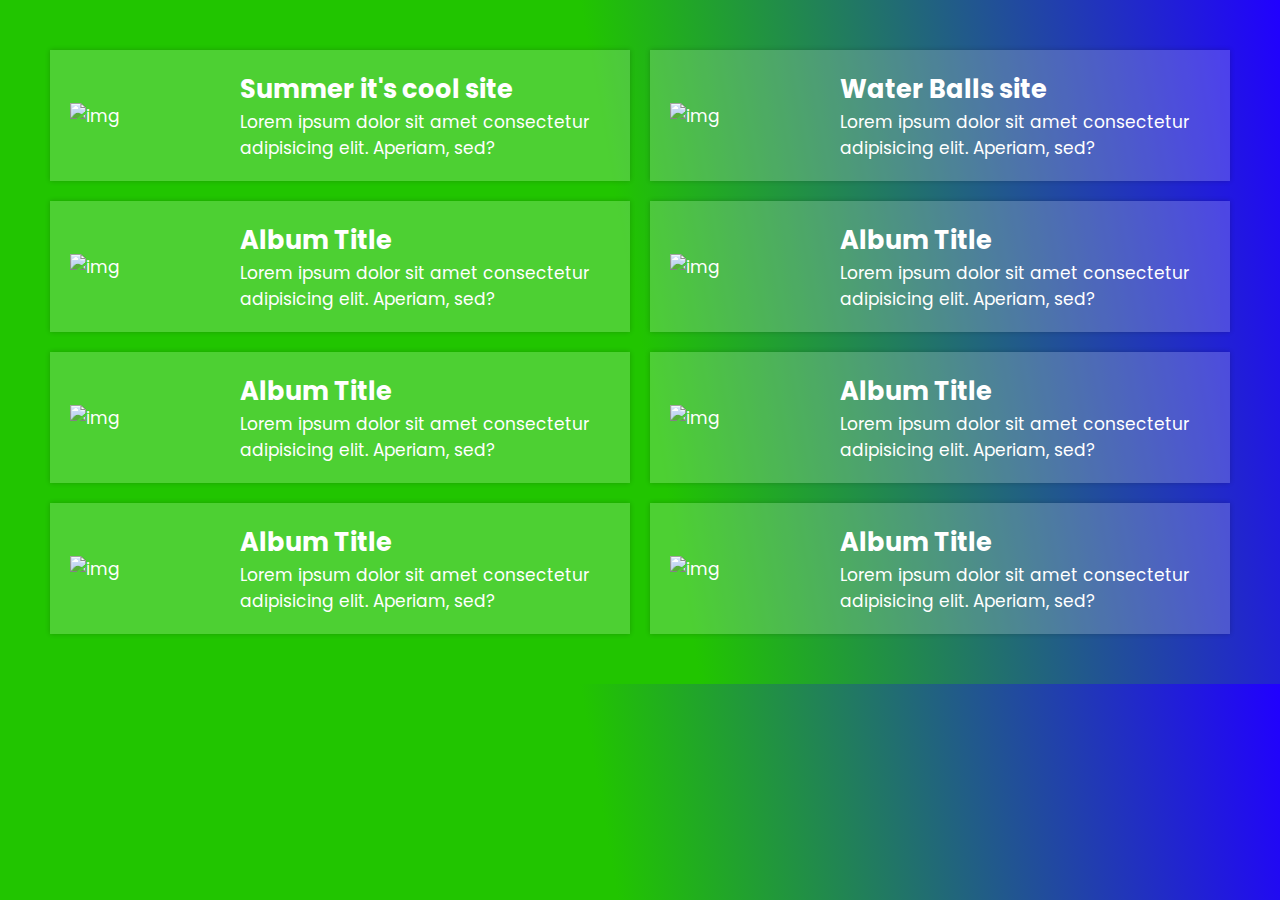
==== index.html @ bdeefa4f "Update index.html" ====
<!DOCTYPE html>
<html lang="en">
<head>
    <meta charset="UTF-8">
    <meta name="viewport" content="width=device-width, initial-scale=1.0">
    <link rel="stylesheet" href="styles/style.css">
    <link rel="stylesheet" href="styles/grid.css">
    <link rel="shortcut icon" href="favicon (1).ico">
    <link rel="stylesheet" href="https://cdnjs.cloudflare.com/ajax/libs/animate.css/4.1.1/animate.min.css"/>
    <link href="https://fonts.googleapis.com/css?family=Dela+Gothic+One:regular" rel="stylesheet"/>
    <link href="https://fonts.googleapis.com/css?family=Poppins:100,100italic,200,200italic,300,300italic,regular,italic,500,500italic,600,600italic,700,700italic,800,800italic,900,900italic" rel="stylesheet"/>
    <title>Portfolio v1.0</title>
</head>
<body>
    <div class="albums">
        <!-- album animate__animated animate__swing -->
        <div class="album animate__animated animate__swing">
            <a href="sites/site-2/Summer its cool/index.html">
                <img class="album_artwork" src="sites/site-2/Summer its cool/img/4.jpg" alt="img">
            </a>
            <div class="album_details">
                <a href="sites/site-2/Summer its cool/index.html">
                    <h2>
                        Summer it's cool site
                    </h2>
                </a>
                <p class="album_desc">Lorem ipsum dolor sit amet consectetur adipisicing elit. Aperiam, sed?</p>
            </div>
        </div>
        <div class="album animate__animated animate__swing">
            <a href="sites/site-3/Water Balls/index.html">
                <img class="album_artwork" src="sites/site-3/Water Balls/assets/img-portfolio.png" alt="img">
            </a>
            <div class="album_details">
                <a href="sites/site-3/Water Balls/index.html">
                    <h2>
                        Water Balls site
                    </h2>
                </a>
                <p class="album_desc">Lorem ipsum dolor sit amet consectetur adipisicing elit. Aperiam, sed?</p>
            </div>
        </div>
        <div class="album">
            <img class="album_artwork" src="https://picsum.photos/200/300?random=4" alt="img">
            <div class="album_details">
                <h2>
                    Album Title
                </h2>
                <p class="album_desc">Lorem ipsum dolor sit amet consectetur adipisicing elit. Aperiam, sed?</p>
            </div>
        </div>
        <div class="album">
            <img class="album_artwork" src="https://picsum.photos/200/300?random=5" alt="img">
            <div class="album_details">
                <h2>
                    Album Title
                </h2>
                <p class="album_desc">Lorem ipsum dolor sit amet consectetur adipisicing elit. Aperiam, sed?</p>
            </div>
        </div>
        <div class="album">
            <img class="album_artwork" src="https://picsum.photos/200/300?random=6" alt="img">
            <div class="album_details">
                <h2>
                    Album Title
                </h2>
                <p class="album_desc">Lorem ipsum dolor sit amet consectetur adipisicing elit. Aperiam, sed?</p>
            </div>
        </div>
        <div class="album">
            <img class="album_artwork" src="https://picsum.photos/200/300?random=7" alt="img">
            <div class="album_details">
                <h2>
                    Album Title
                </h2>
                <p class="album_desc">Lorem ipsum dolor sit amet consectetur adipisicing elit. Aperiam, sed?</p>
            </div>
        </div>
        <div class="album">
            <img class="album_artwork" src="https://picsum.photos/200/300?random=8" alt="img">
            <div class="album_details">
                <h2>
                    Album Title
                </h2>
                <p class="album_desc">Lorem ipsum dolor sit amet consectetur adipisicing elit. Aperiam, sed?</p>
            </div>
        </div>
        <div class="album">
            <img class="album_artwork" src="https://picsum.photos/200/300?random=9" alt="img">
            <div class="album_details">
                <h2>
                    Album Title
                </h2>
                <p class="album_desc">Lorem ipsum dolor sit amet consectetur adipisicing elit. Aperiam, sed?</p>
            </div>
        </div>
    </div>
</body>
</html>
---- styles/style.css ----
* {
    margin: 0;
    padding: 0;
    user-select: none;
    box-sizing: border-box;
}

html {
    font-size: 17px;
    font-family: 'Poppins', sans-serif, 'Dela Gothic One', cursive, sans-serif;
    color: white;
    font-weight: normal;
}

body {
    /* background: linear-gradient(110deg,#f93d66,); */
    /* background: rgb(203,38,38); */
    background: linear-gradient(80deg, rgb(33, 197, 0) 50%, rgba(33,0,255,1));
    margin: 50px;
}

a {
    text-decoration: none;
    color: white;
}

a:hover {
    color: red;
    cursor: pointer;
}

.album_desc, .album_artist {
    cursor: default;
}

h2 {
    cursor: pointer;
}
---- styles/grid.css ----
.albums {
    display: grid;
    /* grid-template-columns: 400px 400px 400px; */
    /* grid-template-columns: 3fr 300px 400px 300px; */
    /* grid-template-columns: repeat(3,400px); */
    /* grid-template-columns: repeat(auto-fit,400px); */
    grid-template-columns: repeat(auto-fit,minmax(400px,1fr));
    /* grid-template-columns: repeat(auto-fit,minmax(300px,2fr)); */
    /* grid-template-columns: repeat(auto-fit,minmax(800px,1fr)); */
    grid-gap: 20px;
}

.album_artwork {
    width: 100%;
}

.album {
    display: grid;
    grid-template-columns: 150px 1fr;
    grid-gap: 20px;
    background: rgba(255, 255, 255, 0.2);
    box-shadow: 0px 0px 5px  rgba(0, 0, 0, 0.2);
    padding: 20px;
    align-items: center;
}

@media all and (max-width: 640px) {
    .albums {
        grid-template-columns: 1fr;
        grid-gap: 10px;
    }

    .album {
        grid-template-columns: 2fr 1fr;
        grid-gap: 10px;
        padding: 10px;
    }
}

@media all and(max-width:380px) {
    .album {
        grid-template-columns: 1fr;
        grid-template-rows: 1fr 1fr;
        grid-gap: 5px;
        padding: 5px;
    }
}
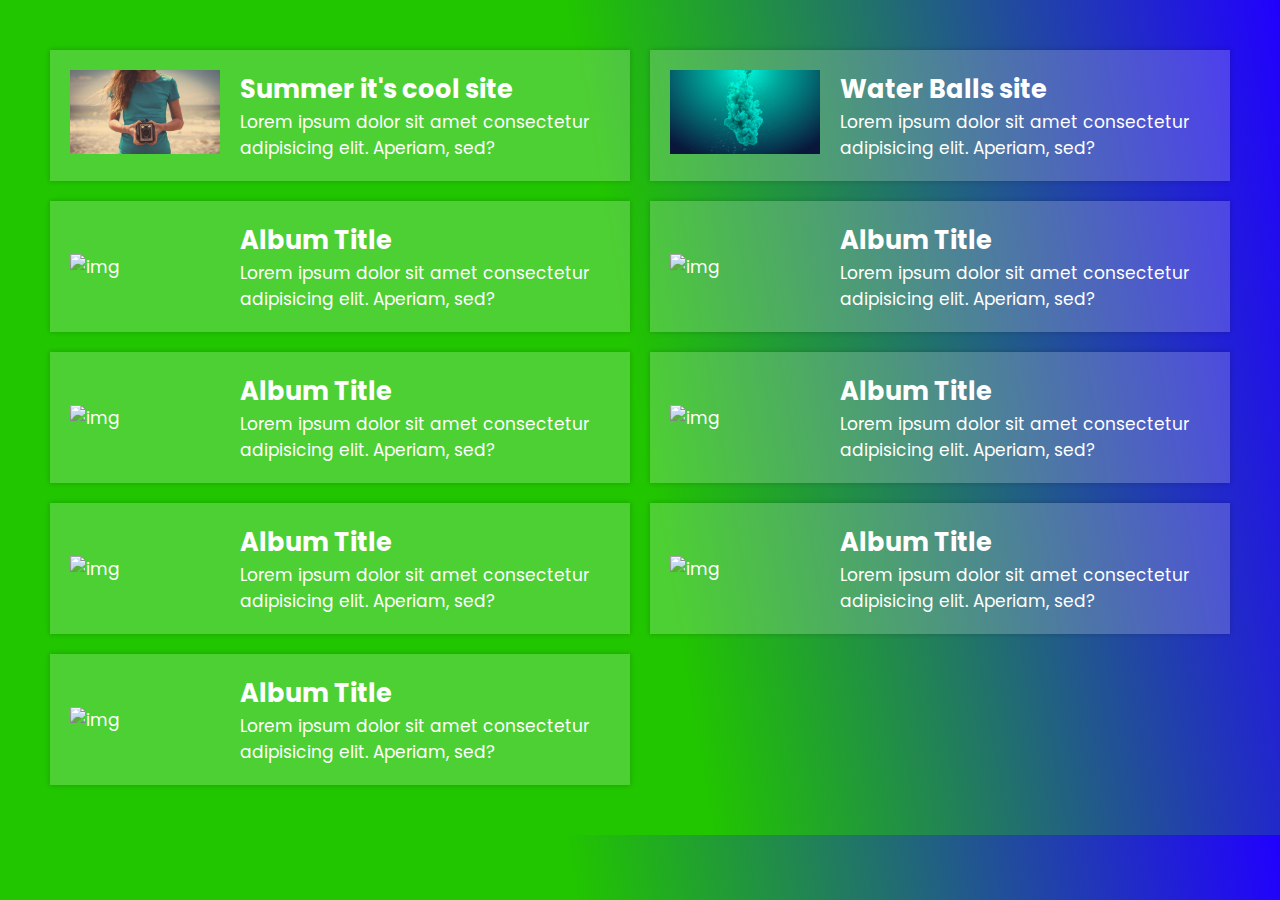
==== commit 18b2b33e: "Update portfolio and fix Summer site" ====
--- a/index.html
+++ b/index.html
@@ -15,11 +15,11 @@
     <div class="albums">
         <!-- album animate__animated animate__swing -->
         <div class="album animate__animated animate__swing">
-            <a href="sites/site-2/Summer its cool/index.html">
-                <img class="album_artwork" src="sites/site-2/Summer its cool/img/4.jpg" alt="img">
+            <a href="sites/site-1/Summer-Its-Cool/index.html">
+                <img class="album_artwork" src="sites/site-1/Summer-Its-Cool/img/4.jpg" alt="img">
             </a>
             <div class="album_details">
-                <a href="sites/site-2/Summer its cool/index.html">
+                <a href="sites/site-1/Summer-Its-Cool/index.html">
                     <h2>
                         Summer it's cool site
                     </h2>
@@ -28,11 +28,11 @@
             </div>
         </div>
         <div class="album animate__animated animate__swing">
-            <a href="sites/site-3/Water Balls/index.html">
-                <img class="album_artwork" src="sites/site-3/Water Balls/assets/img-portfolio.png" alt="img">
+            <a href="sites/site-2/Water Balls/index.html">
+                <img class="album_artwork" src="sites/site-2/Water Balls/assets/img-portfolio.png" alt="img">
             </a>
             <div class="album_details">
-                <a href="sites/site-3/Water Balls/index.html">
+                <a href="sites/site-2/Water Balls/index.html">
                     <h2>
                         Water Balls site
                     </h2>
@@ -94,6 +94,15 @@
                 <p class="album_desc">Lorem ipsum dolor sit amet consectetur adipisicing elit. Aperiam, sed?</p>
             </div>
         </div>
+        <div class="album">
+            <img class="album_artwork" src="https://picsum.photos/200/300?random=9" alt="img">
+            <div class="album_details">
+                <h2>
+                    Album Title
+                </h2>
+                <p class="album_desc">Lorem ipsum dolor sit amet consectetur adipisicing elit. Aperiam, sed?</p>
+            </div>
+        </div>
     </div>
 </body>
-</html>
+</html>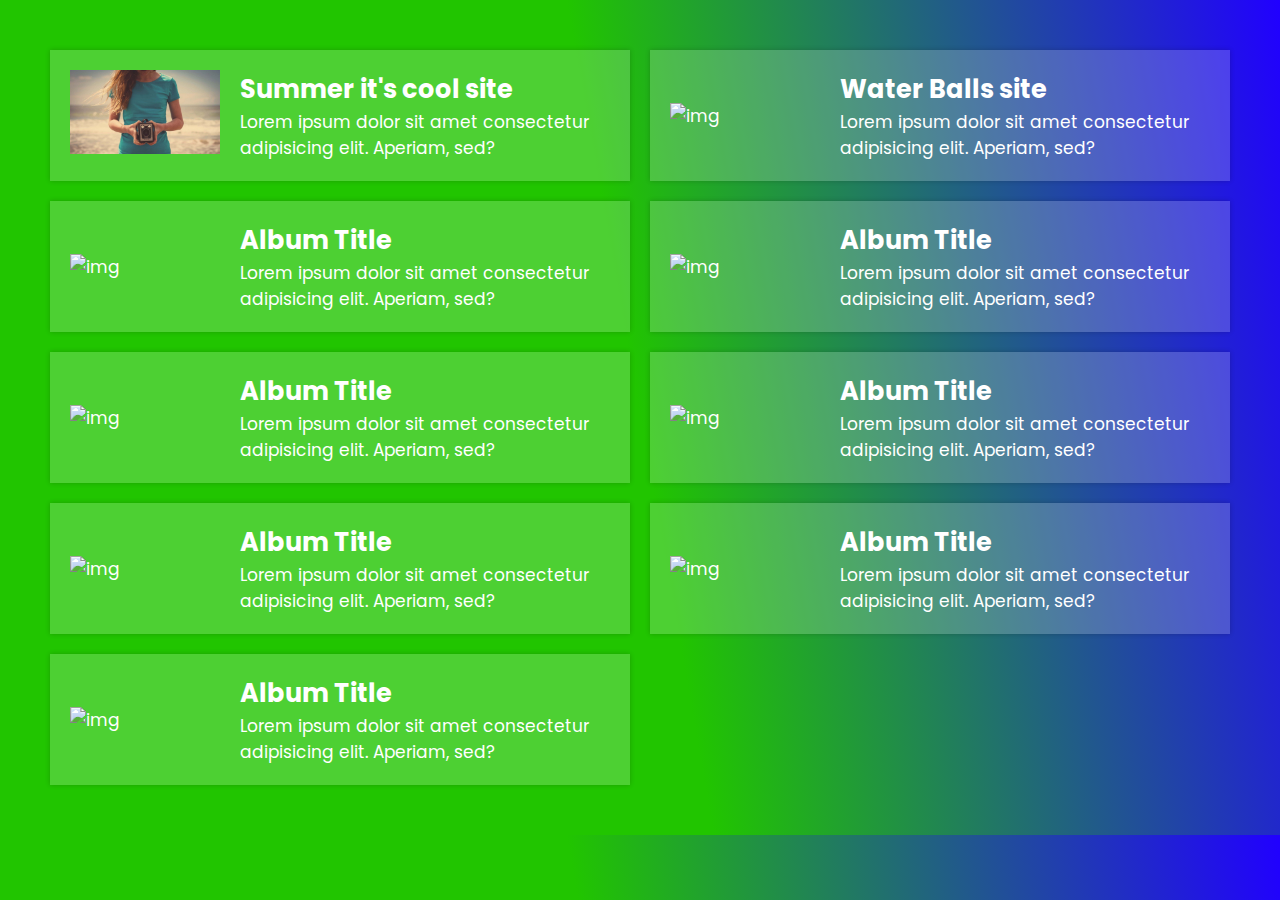
==== commit a36aa592: "site-2 new version" ====
--- a/index.html
+++ b/index.html
@@ -28,11 +28,11 @@
             </div>
         </div>
         <div class="album animate__animated animate__swing">
-            <a href="sites/site-2/Water Balls/index.html">
-                <img class="album_artwork" src="sites/site-2/Water Balls/assets/img-portfolio.png" alt="img">
+            <a href="sites/site-2/Water-Balls-site/index.html">
+                <img class="album_artwork" src="sites/site-2/Water-Balls-site/assets/background.png" alt="img">
             </a>
             <div class="album_details">
-                <a href="sites/site-2/Water Balls/index.html">
+                <a href="sites/site-2/Water-Balls-site/index.html">
                     <h2>
                         Water Balls site
                     </h2>
@@ -41,7 +41,7 @@
             </div>
         </div>
         <div class="album">
-            <img class="album_artwork" src="https://picsum.photos/200/300?random=4" alt="img">
+            <img class="album_artwork" src="https://picsum.photos/200/300?random=1" alt="img">
             <div class="album_details">
                 <h2>
                     Album Title
@@ -95,7 +95,7 @@
             </div>
         </div>
         <div class="album">
-            <img class="album_artwork" src="https://picsum.photos/200/300?random=9" alt="img">
+            <img class="album_artwork" src="https://picsum.photos/200/300?random=10" alt="img">
             <div class="album_details">
                 <h2>
                     Album Title
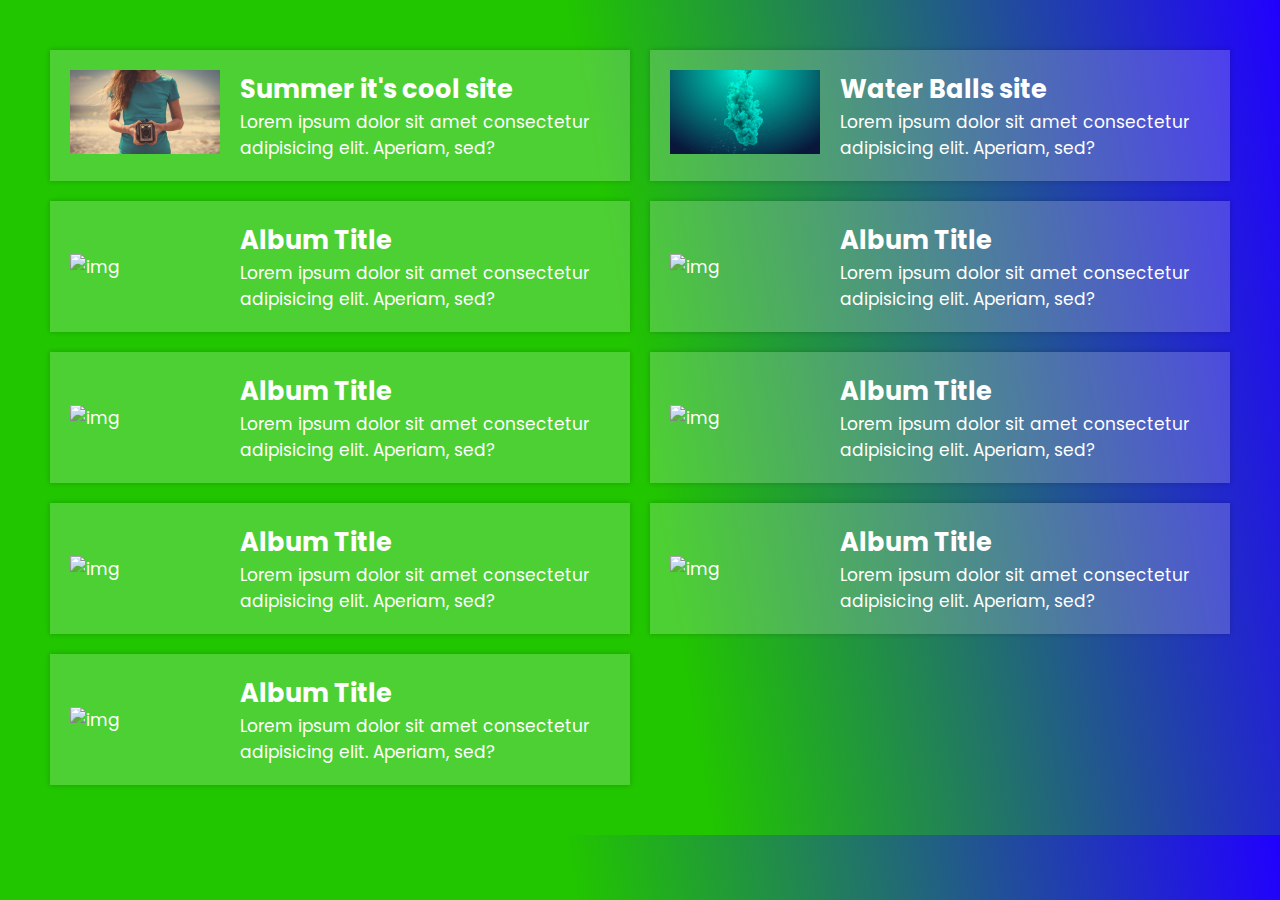
==== commit e35be1ef: "fix site-2" ====
--- a/index.html
+++ b/index.html
@@ -28,11 +28,11 @@
             </div>
         </div>
         <div class="album animate__animated animate__swing">
-            <a href="sites/site-2/Water-Balls-site/index.html">
-                <img class="album_artwork" src="sites/site-2/Water-Balls-site/assets/background.png" alt="img">
+            <a href="sites/site-2/site/WaterBalls/index.html">
+                <img class="album_artwork" src="sites/site-2/site/WaterBalls/assets/background.png" alt="img">
             </a>
             <div class="album_details">
-                <a href="sites/site-2/Water-Balls-site/index.html">
+                <a href="sites/site-2/site/WaterBalls/index.html">
                     <h2>
                         Water Balls site
                     </h2>
